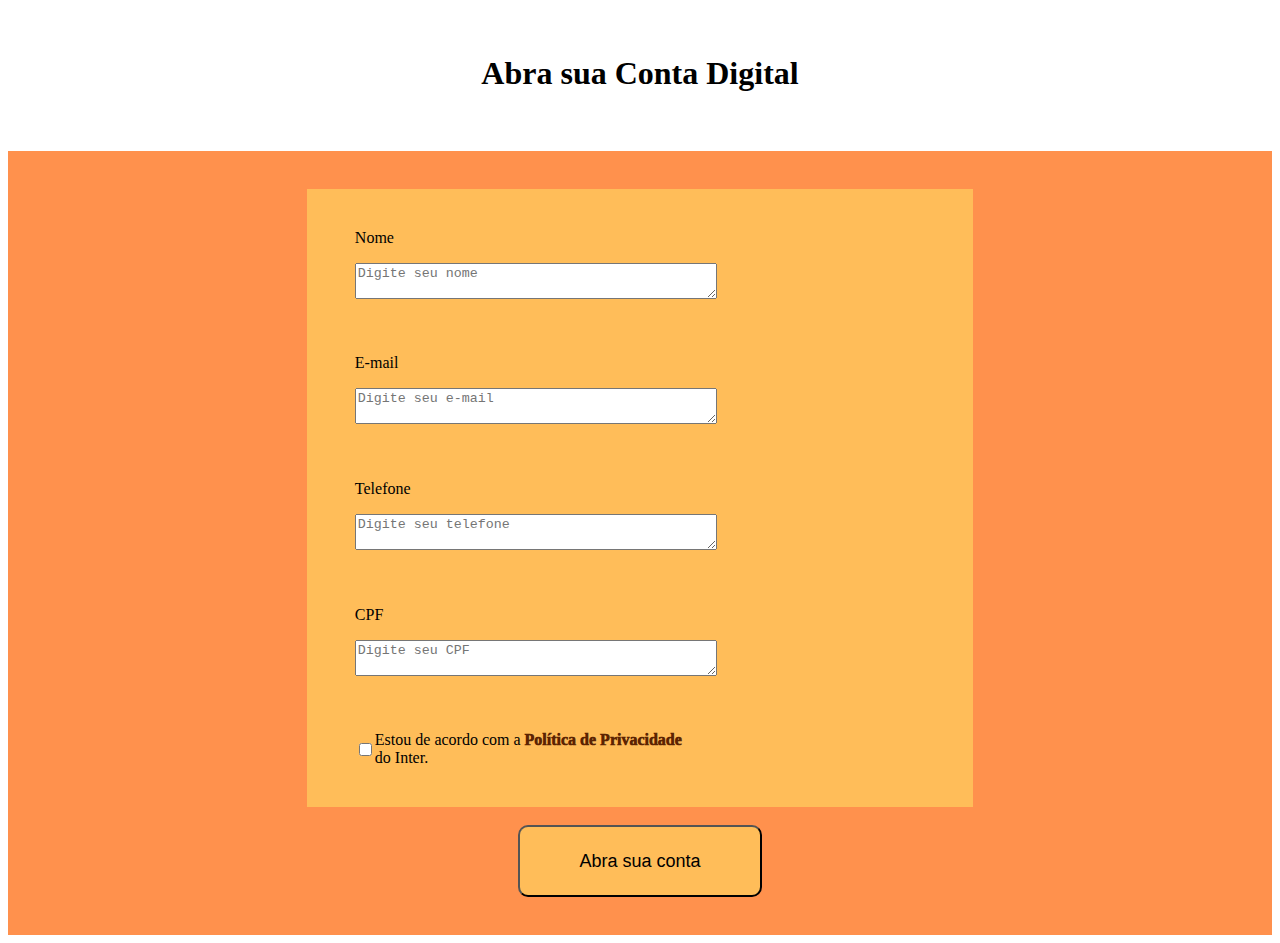
==== abra-conta.html @ 376cfa0f "pagina  abra-conta feita" ====
<!DOCTYPE html>
<html lang="en">

<head>
    <link rel="stylesheet" href="style.css">
    <meta charset="UTF-8">
    <meta http-equiv="X-UA-Compatible" content="IE=edge">
    <meta name="viewport" content="width=device-width, initial-scale=1.0">
    <title>Abra sua Conta</title>
   
</head>

<body>



    <div>
        <div class="text4">
            <h1>Abra sua Conta Digital</h1>




        </div>



        <div class="container-conta" id="container">
            <div class="abre-conta">


                <p class="nome-campo">
                    Nome
                </p>
                <textarea id="nome" type="text" placeholder="Digite seu nome"></textarea>
            </div>

            <div class="abre-conta">


                <p class="nome-campo">
                    E-mail
                </p>
                <textarea id="email" placeholder="Digite seu e-mail"></textarea>
            </div>
            <div class="abre-conta">


                <p class="nome-campo">
                    Telefone
                </p>
                <textarea id="tel" placeholder="Digite seu telefone"></textarea>
            </div>            
            <div class="abre-conta">


                <p class="nome-campo">
                    CPF
                </p>
                <textarea id="cpf" placeholder="Digite seu CPF"></textarea>
            </div>
            
            <div class="abre-conta-box">

                <input type="checkbox" id="box" name="li" value="true">   
                <p class="nome-campo">
                    Estou de acordo com a <span>Política de Privacidade</span> <br> do Inter.
                </p>
            



        </div>
<br>
        <button id="botao" class="abra">Abra sua conta</button>



</body>

</html>
---- style.css ----
@media (max-width:667px) {
    .container {
display: flex;
flex-direction: column-reverse;
padding:4%;}

.abre-conta {
    background-color: #ffbd59;
    width: 75%;
    padding: 2%;
    padding-bottom: 1%;
    
}

h1{
    font-size: x-large;
}

.container-conta {
    display: flex;
    flex-direction: column;
    justify-content: center;
    align-items: center;
    background-color: #ff914d;
    padding: 3%;
}



.abre-conta-box {
    display: flex;
align-items: center;
    background-color: #ffbd59;
    width: 75%;
    padding-left: 4%;
}


textarea{
    width: 75%;
}
span{
color: #5c2402;
border: black;
font-weight: 1000;
font-style:bold;
}


.container2 {
    display: flex;
    flex-direction: column-reverse;
    padding:4%;
    background-color: #ff914d;

}

.container3 {
    display: flex;
    flex-direction: column-reverse;
    padding:4%;
    background-color: black;
}

.container4 {
    display: flex;
    flex-direction: column-reverse;
    padding:4%;
    background-color: #ffbd59;

}


#h3{
    max-width: 70%;
    color: #ff914d;
}

    .p3{
        color: #ff914d;
    }

    .text3{
        display: flex;
        flex-direction: column;
padding: 2%;
padding-bottom: 3%;
color: #ff914d;
    }

    .text4{
        display: flex;
        flex-direction: column;
justify-content:center;
padding: 2%;
padding-bottom: 3%;
align-items: center;
    }



   }



@media (min-width:668px) {
    img{
max-width: 35%;
    }

    .container {
     display: flex;
     padding: 5%;
    }

h1{
    max-width: 70%;
}

    .p1{
        max-width:40%;
    }

    .text1{
        display: flex;
        flex-direction: column;
justify-content: flex-end;
padding: 2%;
padding-bottom: 3%;
align-items: center;
    }

    .container2 {
        display: flex;
        flex-direction: row-reverse;
        justify-content: flex-end;
        background-color: #ff914d;

        padding: 5%;
   
    }
   
      


    #h3{
        max-width: 70%;
        color: #ff914d;
    }
    
        .p3{
            max-width:40%;
            color: #ff914d;
        }
    
        .text3{
            display: flex;
            flex-direction: column;
    justify-content:center;
    padding: 2%;
    padding-bottom: 3%;
    align-items: center;
    color: #ff914d;
        }
    
        .container3 {
            display: flex;
            flex-direction: row-reverse;
            justify-content: flex-end;
            background-color: #000000;
            padding: 5%;
       
        }
       
          

        .container4 {
            display: flex;
            flex-direction: row-reverse;
            justify-content: flex-end;
            background-color: #ffbd59;
    
            padding: 5%;
       
        }

        .text4{
            display: flex;
            flex-direction: column;
    justify-content:center;
    padding: 2%;
    padding-bottom: 3%;
    align-items: center;
        }



        .container-conta {
            display: flex;
            flex-direction: column;
            justify-content: center;
            align-items: center;
            background-color: #ff914d;
            padding: 3%;
        }

        .abre-conta {
            background-color: #ffbd59;
            width: 50%;
            padding: 2%;
            padding-bottom: 1%;
            padding-left: 4%;
            
        }

       


        .abre-conta-box {
            display: flex;
align-items: center;
            background-color: #ffbd59;
            width: 50%;
            padding: 2%;
            padding-left: 4%;
        }


        textarea{
            width: 60%;
        }
span{
    color: #5c2402;
    border: black;
font-weight: 1000;
    font-style:bold;
}

 }

button{
     background-color: #ffbd59;
     padding-left: 5%;
     padding-right: 5%;
     padding-top: 2%;
     padding-bottom: 2%;
     border-radius: 10px;
     font-size: large;
 }



 
#trade{
    border-radius: 15px;
}

#someDiv{width:50%;margin-bottom:30px;background:wheat;}
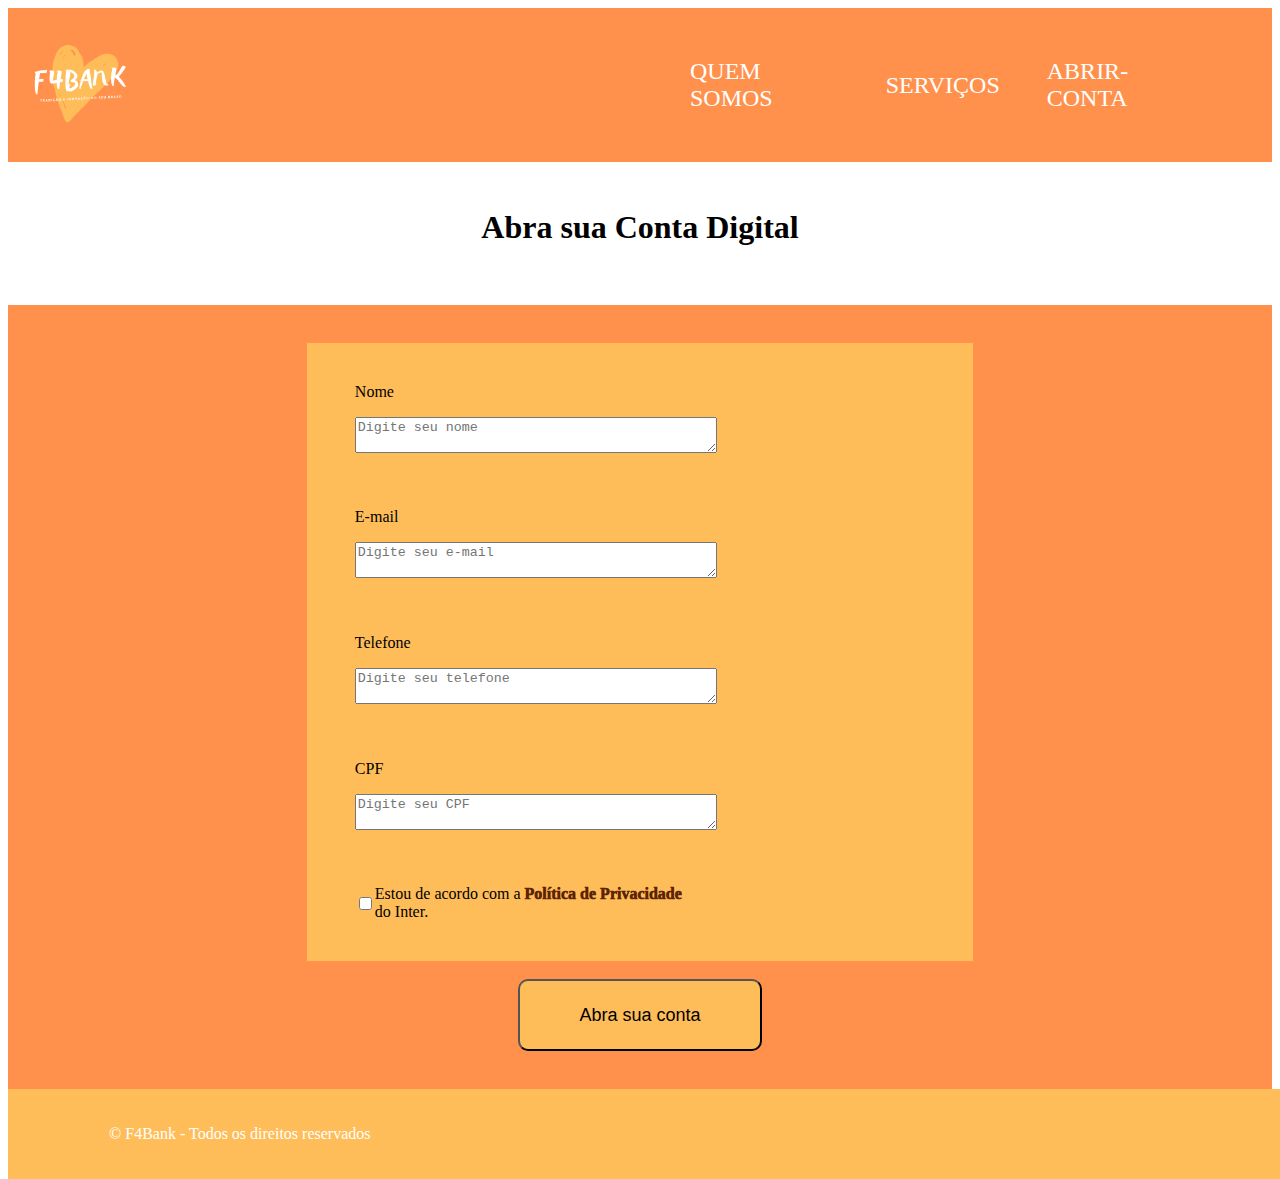
==== commit 769f6481: "merge final" ====
--- a/abra-conta.html
+++ b/abra-conta.html
@@ -7,12 +7,35 @@
     <meta http-equiv="X-UA-Compatible" content="IE=edge">
     <meta name="viewport" content="width=device-width, initial-scale=1.0">
     <title>Abra sua Conta</title>
-   
+    <script> 
+        function replace() { 
+        document.getElementById("div1").style.display="none"; 
+        document.getElementById("div2").style.display="flex"; 
+        } 
+    </script>
+
 </head>
 
-<body>
+<header>
+    <nav>
+        <a href="index.html" ><img id="img-logo-full" src="Imagens/f4bank.png"></a>
+        <input type="checkbox" id="css-toggle-menu" name="css-toggle-menu">
+         
+        <ul class="main">
+            <li><a href="quem-somos.html">QUEM SOMOS</a></li>
+            <li><a href="servicos.html">SERVIÇOS</a></li>
+            <li><a href="abra-conta.html">ABRIR-CONTA</a></li>
+        </ul>
+        <label for="css-toggle-menu" id="css-toggle-menu"><img id="img-logo" src="Imagens/f4bank.png"></label>
+    </nav>
+</header>
 
 
+<body>
+    <div class="container-conta" id="div2" style="display: none;" style="justify-content: center" > Ogridado, iremos lhe contactar em breve</div>
+
+
+<div id="div1">
 
     <div>
         <div class="text4">
@@ -72,10 +95,16 @@
 
         </div>
 <br>
-        <button id="botao" class="abra">Abra sua conta</button>
+        <button id="botao" class="abra" onclick="replace();return false">Abra sua conta</button>
 
 
-
+    </div>
+    </div>
+    </div>
+    <footer class="rodape">
+        <p> &copy; F4Bank - Todos os direitos reservados </p>
+       
+    </footer>   
 </body>
 
 </html>--- a/style.css
+++ b/style.css
@@ -1,4 +1,94 @@
 @media (max-width:667px) {
+
+/***************** FONTS ********************/
+
+@import url("https://maxcdn.bootstrapcdn.com/font-awesome/4.3.0/css/font-awesome.min.css");
+@import url("https://fonts.googleapis.com/css?family=Open+Sans:400,300");
+html {font-size: 62.5%; font-family: 'Open Sans', sans-serif;}
+body {font-size: 1.6rem; min-height: 100vh;}
+h1 {font-size: 3rem; margin-bottom: 1rem;}
+h2 {font-size: 1.6rem;}
+header {position: relative;}
+main {padding: 2rem;}
+
+/************** NAVIGATION ***************/
+
+.div-central {
+    width: 100%;
+    height: 500px;
+    background: url(Imagens/cartaoy.jpg) no-repeat;
+    text-align: center;
+    color: white;
+    font-size: x-large;
+    font-family: Arial, Helvetica, sans-serif;
+    
+
+}
+
+#img-logo{
+    max-width: 5vh;
+}
+
+#img-logo-full{
+display: none;}
+
+
+
+nav ul {
+	display: flex; 
+	flex-wrap: wrap; 
+	max-width: 1080px; 
+	margin: 0 auto;		
+   background: #ffbd59;
+}
+nav ul,
+nav li {
+	flex: 1;	
+}
+nav li:last-child {
+   border-bottom: none;
+}
+nav a {
+	text-decoration: none;
+	color: inherit;
+	display: block;
+	font-size: 1.8rem;
+}
+nav a:hover {
+	background: #ffbd59;
+	color: #fff;
+}
+nav li {
+	position: relative;
+	line-height: 50px;
+	color: #fff;
+	text-align: center;
+}  
+nav input,
+nav label {
+	display: none;
+	background:#ff914d; 
+	color: #fff; 
+	text-align: center; 
+	line-height: 36px;
+	font-size: 1.6rem;
+	border-radius: 2px;
+} 
+nav label {
+   position: absolute; 
+   top: 8px; 
+   left: 8px; 
+   transition: .4s;
+}
+nav label:hover {cursor:pointer;}
+nav label:before {
+	font-family: FontAwesome;
+	font-size: 24px;
+	content: "\f0c9";
+	text-align: center;
+}
+
+
     .container {
 display: flex;
 flex-direction: column-reverse;
@@ -103,7 +193,101 @@
 
 
 
-@media (min-width:668px) {
+   @media only screen and (max-width: 668px){
+
+    nav {
+        position: relative;
+     }
+      nav ul {
+          transform: translateY(0);
+          box-shadow: 0 0 5px rgba(0,0,0, .7);
+        transition: all .5s;
+        position: absolute;
+        width: 100%;
+      }
+      nav li {
+          flex: none; 
+          width: 100%;
+          border-bottom: solid 1px #ff914d;
+      } 
+      nav input[type="checkbox"]:checked + ul  {
+          transform: translateY(-100%);
+          width: 100%;
+          background: #ff914d;   
+        transition: all .5s;
+      }
+      nav label{
+        display: block;
+     }  
+      nav input[type="checkbox"]:checked + ul li:nth-child(1){
+          background: #ff914d; 
+          color: #fff;
+      } 
+
+    } 
+      @media (min-width:668px) {
+
+
+        .div-central {
+            width: 100%;
+            height: 500px;
+            background: url(Imagens/cartaox.jpg) no-repeat;
+            text-align: center;
+            color: white;
+            font-size: x-large;
+            font-family: Arial, Helvetica, sans-serif;
+            
+        
+        }
+        
+
+        li {
+    display: inline-block;
+    margin: 0 10px;
+}
+
+        .main a{
+            font-size: 24px;
+            text-decoration: none;
+            color: white;
+            text-transform: uppercase;
+        }
+        
+        .main li a:hover {
+            background-color: #FFBD59;
+            border-radius: 10px;
+        }
+
+nav {
+    display: grid;
+    grid-template-columns: 1fr 1fr;
+} 
+
+ul{
+    display: flex;
+    flex-direction: row;
+    justify-content: flex-end;
+    gap: 3vh;
+    background-color: #ff914d;
+    align-items: center;
+    margin-right: 5vw;
+} 
+
+
+ #css-toggle-menu{display: none;}
+ 
+
+#img-logo{
+    max-height: 110px;
+}
+
+
+header {
+    width: 100%;
+    background-color: #ff914d;
+    display: grid
+}
+
     img{
 max-width: 35%;
     }
@@ -215,6 +399,9 @@
 
        
 
+        #img-logo-full{
+
+            max-width: 150px;}
 
         .abre-conta-box {
             display: flex;
@@ -255,4 +442,67 @@
     border-radius: 15px;
 }
 
-#someDiv{width:50%;margin-bottom:30px;background:wheat;}+
+
+
+/* Footer */
+
+.rodape {
+    width: 100%;
+    float: left;
+    background-color: #FFBD59;
+    padding: 20px 8%;
+}
+
+.rodape p {
+    color: #fff;
+}
+
+/* Sessão */
+
+
+
+
+.div-central h1 {
+     padding-top: 30px;
+}
+
+.div-cor {
+    color: white;
+}
+
+.div-estilop {
+    color: black;
+    padding-top: 20px;
+}
+
+.btn {
+    font-family: arial;
+    font-size: 14px;
+    text-transform: uppercase;
+    font-weight: 700;
+    border:none;
+    padding: 10px;
+    cursor: pointer;
+    margin-top: 300px;
+}
+
+.btn-green {
+    background: #ff914d;
+    color: #fff;
+    box-shadow: 0 5px 0 #bb8b44;
+    border-radius: 20px;
+    min-width: 150px;
+}
+
+.btn-green:hover {
+    background: 	#D2691E;
+    color: #fff;
+    box-shadow: 0 5px 0 #8B4513;
+}
+
+
+#div2{
+    padding-top: 50px;
+    background-color: #ffbd59;
+}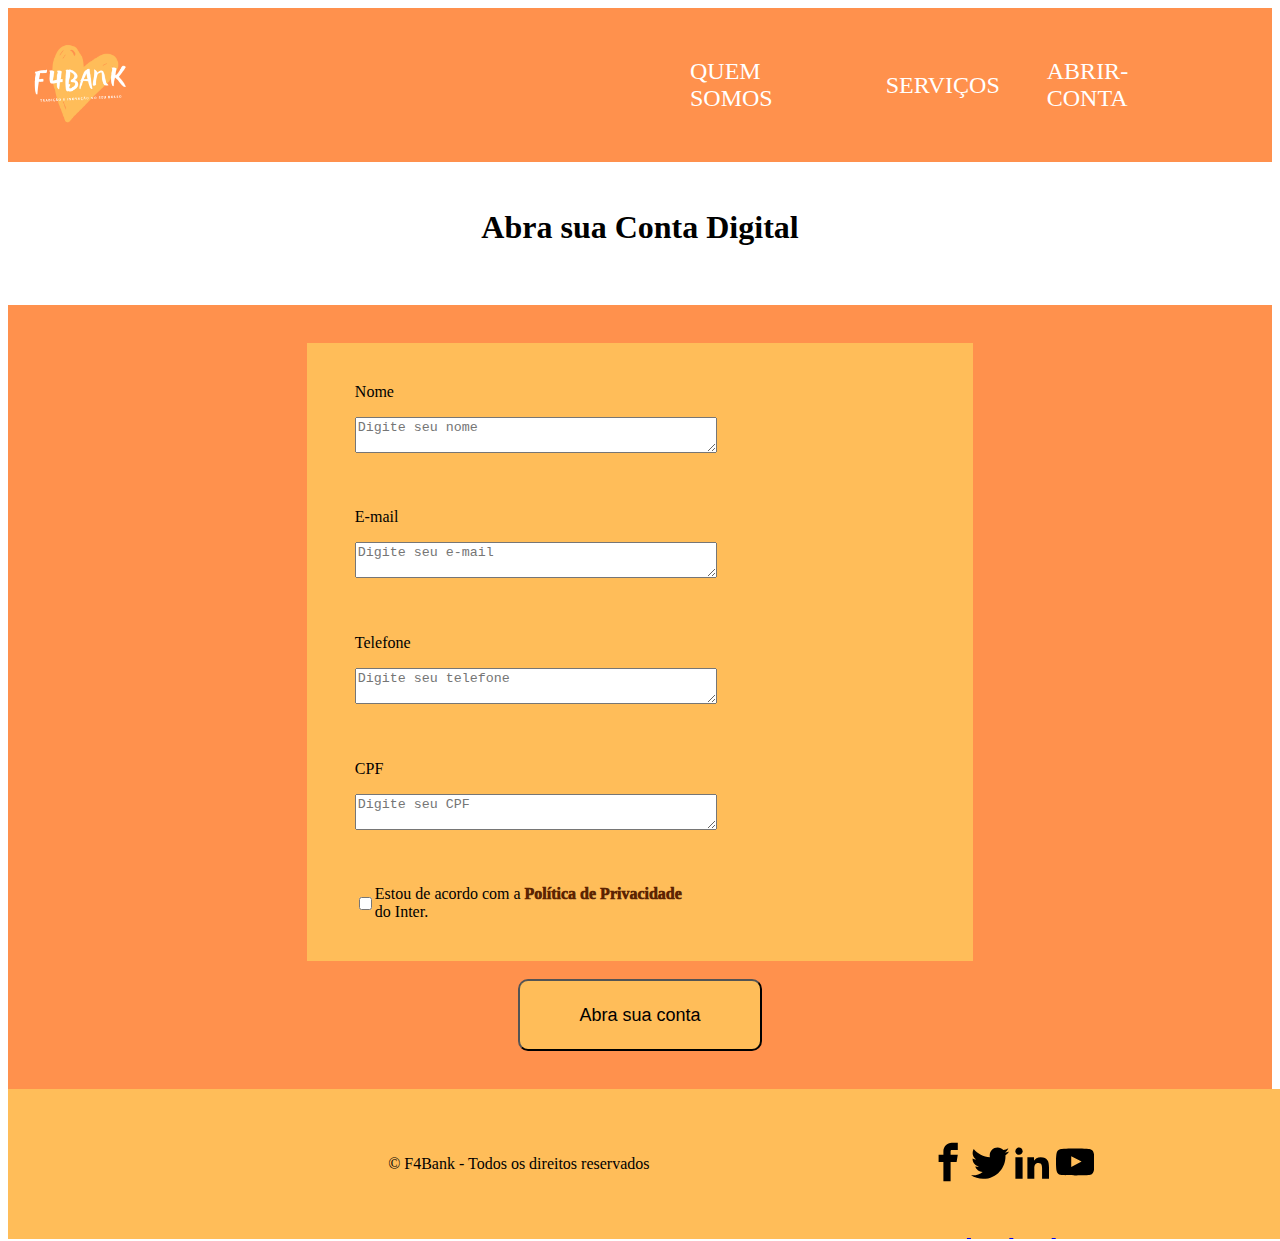
==== commit f105f01a: "adicionando links medias sociais" ====
--- a/abra-conta.html
+++ b/abra-conta.html
@@ -104,6 +104,69 @@
     <footer class="rodape">
         <p> &copy; F4Bank - Todos os direitos reservados </p>
        
+        <div class="redes-sociais">
+           <!-- USED ICONS: IcoMoon Free => https://icomoon.io/app/#/select -->
+<div>
+
+    <svg style="position: absolute; width: 0; height: 0; overflow: hidden" version="1.1" xmlns="http://www.w3.org/2000/svg" xmlns:xlink="http://www.w3.org/1999/xlink">
+        <defs>
+            <symbol id="icon-facebook" viewBox="0 0 32 32">
+            <path d="M19 6h5v-6h-5c-3.86 0-7 3.14-7 7v3h-4v6h4v16h6v-16h5l1-6h-6v-3c0-0.542 0.458-1 1-1z"></path>
+            </symbol>
+    
+            <symbol id="icon-linkedin2" viewBox="0 0 32 32">
+            <path d="M12 12h5.535v2.837h0.079c0.77-1.381 2.655-2.837 5.464-2.837 5.842 0 6.922 3.637 6.922 8.367v9.633h-5.769v-8.54c0-2.037-0.042-4.657-3.001-4.657-3.005 0-3.463 2.218-3.463 4.509v8.688h-5.767v-18z"></path>
+            <path d="M2 12h6v18h-6v-18z"></path>
+            <path d="M8 7c0 1.657-1.343 3-3 3s-3-1.343-3-3c0-1.657 1.343-3 3-3s3 1.343 3 3z"></path>
+            </symbol>
+    
+            <symbol id="icon-twitter" viewBox="0 0 32 32">
+            <path d="M32 7.075c-1.175 0.525-2.444 0.875-3.769 1.031 1.356-0.813 2.394-2.1 2.887-3.631-1.269 0.75-2.675 1.3-4.169 1.594-1.2-1.275-2.906-2.069-4.794-2.069-3.625 0-6.563 2.938-6.563 6.563 0 0.512 0.056 1.012 0.169 1.494-5.456-0.275-10.294-2.888-13.531-6.862-0.563 0.969-0.887 2.1-0.887 3.3 0 2.275 1.156 4.287 2.919 5.463-1.075-0.031-2.087-0.331-2.975-0.819 0 0.025 0 0.056 0 0.081 0 3.181 2.263 5.838 5.269 6.437-0.55 0.15-1.131 0.231-1.731 0.231-0.425 0-0.831-0.044-1.237-0.119 0.838 2.606 3.263 4.506 6.131 4.563-2.25 1.762-5.075 2.813-8.156 2.813-0.531 0-1.050-0.031-1.569-0.094 2.913 1.869 6.362 2.95 10.069 2.95 12.075 0 18.681-10.006 18.681-18.681 0-0.287-0.006-0.569-0.019-0.85 1.281-0.919 2.394-2.075 3.275-3.394z"></path>
+            </symbol>
+    
+            <symbol id="icon-rss" viewBox="0 0 32 32">
+            <path d="M4.259 23.467c-2.35 0-4.259 1.917-4.259 4.252 0 2.349 1.909 4.244 4.259 4.244 2.358 0 4.265-1.895 4.265-4.244-0-2.336-1.907-4.252-4.265-4.252zM0.005 10.873v6.133c3.993 0 7.749 1.562 10.577 4.391 2.825 2.822 4.384 6.595 4.384 10.603h6.16c-0-11.651-9.478-21.127-21.121-21.127zM0.012 0v6.136c14.243 0 25.836 11.604 25.836 25.864h6.152c0-17.64-14.352-32-31.988-32z"></path>
+            </symbol>
+    
+            <symbol id="icon-youtube" viewBox="0 0 32 32">
+            <path d="M31.681 9.6c0 0-0.313-2.206-1.275-3.175-1.219-1.275-2.581-1.281-3.206-1.356-4.475-0.325-11.194-0.325-11.194-0.325h-0.012c0 0-6.719 0-11.194 0.325-0.625 0.075-1.987 0.081-3.206 1.356-0.963 0.969-1.269 3.175-1.269 3.175s-0.319 2.588-0.319 5.181v2.425c0 2.587 0.319 5.181 0.319 5.181s0.313 2.206 1.269 3.175c1.219 1.275 2.819 1.231 3.531 1.369 2.563 0.244 10.881 0.319 10.881 0.319s6.725-0.012 11.2-0.331c0.625-0.075 1.988-0.081 3.206-1.356 0.962-0.969 1.275-3.175 1.275-3.175s0.319-2.587 0.319-5.181v-2.425c-0.006-2.588-0.325-5.181-0.325-5.181zM12.694 20.15v-8.994l8.644 4.513-8.644 4.481z"></path>
+            </symbol>
+            
+            <symbol id="icon-linkedin2" viewBox="0 0 32 32">
+            <path d="M12 12h5.535v2.837h0.079c0.77-1.381 2.655-2.837 5.464-2.837 5.842 0 6.922 3.637 6.922 8.367v9.633h-5.769v-8.54c0-2.037-0.042-4.657-3.001-4.657-3.005 0-3.463 2.218-3.463 4.509v8.688h-5.767v-18z"></path>
+            <path d="M2 12h6v18h-6v-18z"></path>
+            <path d="M8 7c0 1.657-1.343 3-3 3s-3-1.343-3-3c0-1.657 1.343-3 3-3s3 1.343 3 3z"></path>
+            </symbol>
+    
+        </defs>
+    </svg>
+    
+    
+    
+    <div class="footer-credits clearfix">
+        <div class="wrap">
+            <div class="social-icons">
+                <a target="_blank" href="http://fb.com">
+                            <svg class="icon-facebook"><use xlink:href="#icon-facebook"></use></svg>
+                        </a>
+                        <a target="_blank" href="http://twittter.com">
+                            <svg class="icon-twitter"><use xlink:href="#icon-twitter"></use></svg>
+                        </a>
+                        <a target="_blank" href="http://linkedin.com">
+                            <svg class="icon-linkedin2"><use xlink:href="#icon-linkedin2"></use></svg>
+                        </a>
+                            
+                        <a target="_blank" href="http://youtube.com">
+                            <svg class="icon-youtube"><use xlink:href="#icon-youtube"></use></svg>
+                        </a>								
+                    </div>
+        </div>
+    </div>
+    </div>
+    
+    
+        </div>
+
     </footer>   
 </body>
 
--- a/style.css
+++ b/style.css
@@ -448,14 +448,18 @@
 /* Footer */
 
 .rodape {
+    display: flex;
     width: 100%;
     float: left;
     background-color: #FFBD59;
     padding: 20px 8%;
+    align-items: center;
+    justify-content: space-evenly;
+    height: 110px;
 }
 
 .rodape p {
-    color: #fff;
+    color: rgb(0, 0, 0);
 }
 
 /* Sessão */
@@ -505,4 +509,12 @@
 #div2{
     padding-top: 50px;
     background-color: #ffbd59;
+}
+
+#icon-facebook{
+
+width: 10px;}
+
+svg{
+    width: 3vw;
 }